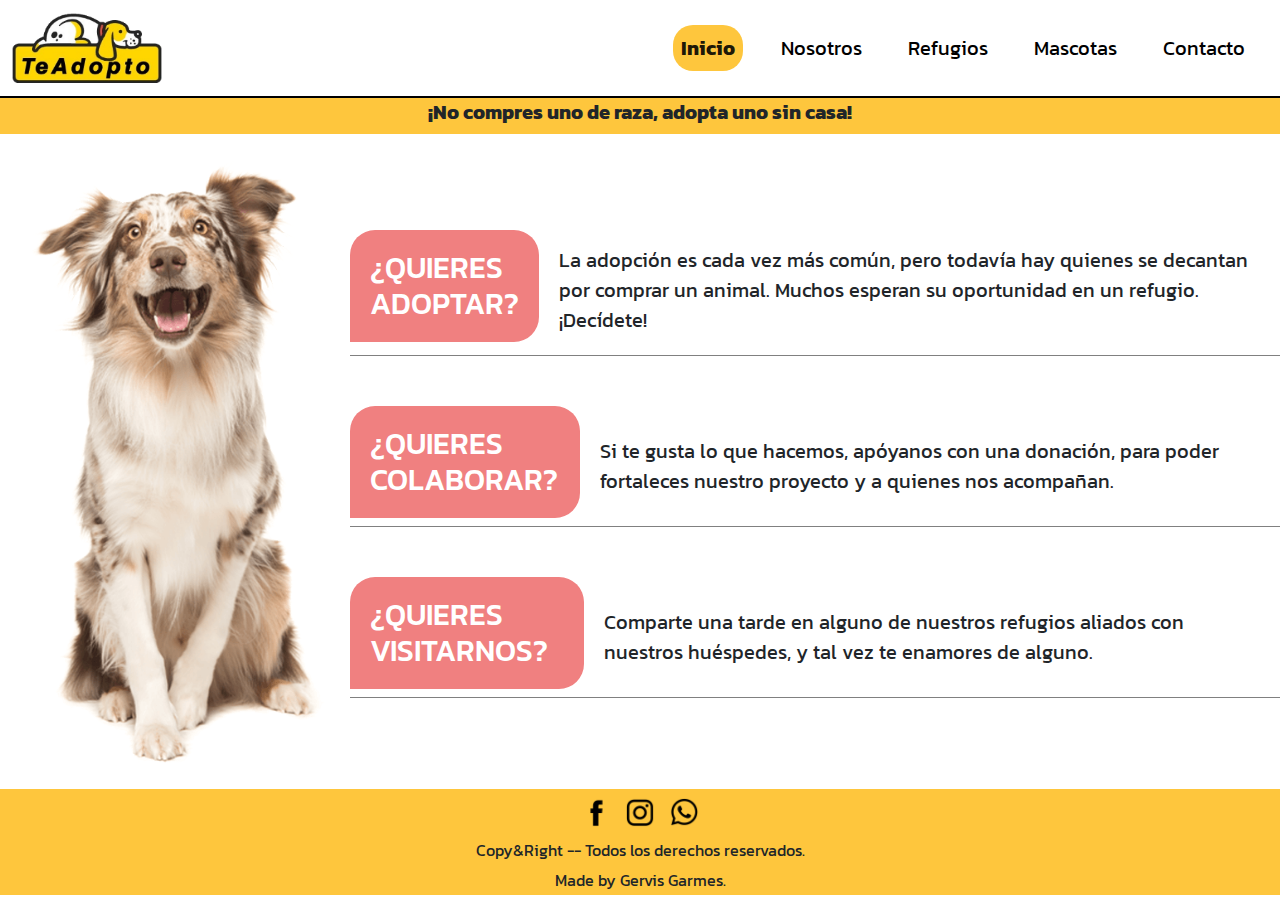
==== index.html @ a83c02a3 "Pasando ccs a scss" ====
<html lang="en">
    <head>
        <meta charset="UTF-8">
        <meta http-equiv="X-UA-Compatible" content="IE=edge">
        <meta name="viewport" content="width=device-width, initial-scale=1.0">
        <!-- Fuente Kanit -->
        <link rel="preconnect" href="https://fonts.googleapis.com">
        <link rel="preconnect" href="https://fonts.gstatic.com" crossorigin>
        <link href="https://fonts.googleapis.com/css2?family=Kanit:ital,wght@0,100;0,300;0,400;1,300;1,700&display=swap" rel="stylesheet">
        <link rel="shortcut icon" href="./images/favicon.ico" type="image/x-icon">
        <!-- Hoja de estilos Bootstrap -->
        <link rel="stylesheet" href="./css/bootstrap.min.css">
        <!-- Hoja de estilos propia -->
        <link rel="stylesheet" href="./css/app.css">
        <title>Te Adopto | Inicio</title>
    </head>
    <body>
        
        <!-- Header donde esta el logo del sitio y el menu de navegación-->
        <header>
            <nav class="navbar navbar-expand-lg">
                <div class="container-fluid">
                    <a class="navbar-brand" href="./index.html"><img src="./images/logo.png" alt="Logo Te Adopto" class="header__logo"></a>
                    <button class="navbar-toggler" type="button" data-bs-toggle="collapse" data-bs-target="#navbarNav" aria-controls="navbarNav" aria-expanded="false" aria-label="Toggle navigation">
                        <span class="navbar-toggler-icon"></span>
                    </button>
                    <div class="collapse navbar-collapse" id="navbarNav">
                        <ul class="navbar-nav">
                            <li class="nav-item">
                                <a class="nav-link active" aria-current="page" href="./index.html">Inicio</a>
                            </li>
                            <li class="nav-item">
                                <a class="nav-link" href="./pages/nosotros.html">Nosotros</a>
                            </li>
                            <li class="nav-item">
                                <a class="nav-link" href="./pages/refugios.html">Refugios</a>
                            </li>
                            <li class="nav-item">
                                <a class="nav-link" href="./pages/mascotas.html">Mascotas</a>
                            </li>
                            <li class="nav-item">
                                <a class="nav-link" href="./pages/contacto.html">Contacto</a>
                            </li>
                        </ul>
                    </div>
                </div>
            </nav>
        </header>

        <!-- El banner con la frase -->
        <nav id="banner__nav">
            <h1>¡No compres uno de raza, adopta uno sin casa!</h1>
        </nav>

        <!-- El contenido del main -->
        <main>
            <img src="./images/perro-home.png" alt="" id="imgPerroIndex">
            <section id="indexSection">
                <div class="cuadroHome">
                    <h2>¿QUIERES ADOPTAR?</h2>
                    <p class="textoIndex">La adopción es cada vez más común, pero todavía hay quienes se decantan por comprar un animal. Muchos esperan su oportunidad en un refugio. ¡Decídete!</p>
                </div>
                <div class="cuadroHome">
                    <h2>¿QUIERES COLABORAR?</h2>
                    <p class="textoIndex">Si te gusta lo que hacemos, apóyanos con una donación, para poder fortaleces nuestro proyecto y a quienes nos acompañan.</p>
                </div>
                <div class="cuadroHome">
                    <h2>¿QUIERES VISITARNOS?</h2>
                    <p class="textoIndex">Comparte una tarde en alguno de nuestros refugios aliados con nuestros huéspedes, y tal vez te enamores de alguno.</p>
                </div>
            </section>
        </main>

        <!-- Información del sitio, redes cociales, copyright-->
        <footer id="footer_rrss">
            <div>
                <a href="https://www.facebook.com/ggarmes" target="_blank"><img src="./images/facebook-icon.png" alt="Facebook Page""></a>
                <a href="https://www.instagram.com/ggarmes/" target="_blank"><img src="./images/instagram-icon.png" alt="Instagram Page"></a>
                <a href="https://api.whatsapp.com/send/?phone=5491124069740" target="_blank"><img src="./images/whatsapp-icon.png" alt="Whatsapp Page"></a>
            </div>
            <p>Copy&Right -- Todos los derechos reservados.</p>
            <p>Made by Gervis Garmes.</p>
        </footer>
       
        <script src="./js/bootstrap.min.js"></script>
    </body>
</html>
---- css/app.css ----
@charset "UTF-8";
@import url("https://fonts.googleapis.com/css2?family=Kanit:wght@400;500;700&family=Poppins:wght@400;500;700&display=swap");
* {
  font-family: "Kanit";
}

header {
  border-bottom: solid black 2px;
  position: sticky;
  top: 0;
  left: 0;
  z-index: 3000;
}
header .navbar {
  background-color: white !important;
}
header .header__logo {
  width: 150px;
}
header .nav-link {
  font-size: 20px;
}
header .navbar-nav {
  align-items: end;
}
header #navbarNav {
  justify-content: end;
}
header .nav-item {
  padding: 0 15px;
}
header .nav-link {
  color: black;
}
header .nav-item:hover {
  background-color: #fec63d;
  border-radius: 20px;
}
header .active {
  background-color: #fec63d;
  border-radius: 20px;
  font-weight: bold;
}

/* Estilo para el banner de la frase */
#banner__nav {
  background-color: #fec63d;
  font-size: 10px;
  padding: 2px 0;
}
#banner__nav h1 {
  text-align: center;
  font-weight: bold;
  font-size: 20px;
}

@media (min-width: 576px) and (max-width: 992px) {
  /* Estilo para el header */
  header .header__logo {
    width: 100px;
  }
  header .nav-link {
    font-size: 15px;
    padding: 2px;
  }
  header .nav-item {
    padding: 0 10px;
  }
  header .active {
    background-color: #fec63d;
    border-radius: 10px;
    font-weight: bold;
  }
  #banner__nav h1 {
    font-size: 15px;
  }
}
@media (max-width: 575px) {
  header .header__logo {
    width: 80px;
  }
  header .nav-link {
    font-size: 15px;
    padding: 2px;
  }
  header .nav-item {
    padding: 0 10px;
  }
  header .active {
    background-color: #fec63d;
    border-radius: 10px;
    font-weight: bold;
  }
  #banner__nav h1 {
    font-size: 15px;
  }
}
* {
  margin: 0;
  padding: 0;
}

*, ::after, ::before {
  box-sizing: unset;
}

main {
  display: flex;
  flex-direction: row;
  align-items: center;
  justify-content: center;
  align-content: flex-start;
}
main #imgPerroIndex {
  margin: 25px;
  width: 300px;
}
main #indexSection .cuadroHome {
  margin-top: 50px;
  margin-bottom: 50px;
  display: flex;
  flex-direction: row;
  align-items: center;
  border-bottom: solid gray 1px;
}
main #indexSection .cuadroHome h2 {
  padding: 20px;
  font-family: "Kanit";
  font-size: 30px;
  color: white;
  background-color: lightcoral;
  border-top-left-radius: 25px;
  border-top-right-radius: 25px;
  border-bottom-right-radius: 25px;
}
main #indexSection .cuadroHome .textoIndex {
  font-size: 20px;
  margin: 20px;
}

@media (min-width: 576px) and (max-width: 992px) {
  main #indexSection .cuadroHome {
    flex-direction: column;
    align-items: center;
    border-bottom: solid gray 1px;
  }
}
@media (max-width: 575px) {
  main #imgPerroIndex {
    display: none;
  }
  main #indexSection h2 {
    padding: 10px;
    font-size: 18px;
    text-align: center;
  }
  main #indexSection .cuadroHome {
    margin-left: 20px;
    margin-right: 20px;
    display: flex;
    flex-direction: column;
  }
  main #indexSection .cuadroHome .textoIndex {
    font-size: 14px;
    margin: 10px;
  }
}
#footer_rrss {
  background-color: #fec63d;
  display: flex;
  flex-direction: column;
  justify-content: center;
  align-items: center;
}
#footer_rrss img {
  margin: 5px;
  padding: 3px 0;
  width: 30px;
  height: 30px;
  align-content: center;
}
#footer_rrss p {
  padding: 3px 0;
  margin: 0;
}

@media (max-width: 575px) {
  #footer_rrss img {
    margin: 3px;
    width: 25px;
    height: 25px;
  }
  #footer_rrss p {
    padding: 1px 0;
  }
}
#nosotrosSection {
  height: 100%;
  width: 100%;
  display: flex;
  flex-direction: column;
}
#nosotrosSection div {
  margin: 15px;
  text-align: -webkit-center;
}
#nosotrosSection #quienesSomos {
  display: flex;
  flex-direction: row;
  align-items: center;
  justify-content: center;
}
#nosotrosSection #quienesSomos img {
  width: 400px;
}
#nosotrosSection #quienesSomos #quienesSomosTexto {
  padding: 20px;
}
#nosotrosSection #quienesSomos #quienesSomosTexto h2 {
  font-size: 30px;
  text-align: center;
  margin-bottom: 20px;
  color: gray;
}
#nosotrosSection #quienesSomos #quienesSomosTexto p {
  text-align: justify;
  font-size: 18px;
  margin-top: 20px;
}
#nosotrosSection #misionVisionValor {
  display: flex;
  flex-direction: row;
}
#nosotrosSection #misionVisionValor h2 {
  font-size: 30px;
  text-align: center;
  background-color: black;
  border-radius: 15px;
  color: #fec63d;
  width: 100px;
  font-weight: bold;
}
#nosotrosSection #misionVisionValor p {
  text-align: center;
  font-size: 18px;
}

@media (min-width: 576px) and (max-width: 992px) {
  #nosotrosSection #quienesSomos {
    display: flex;
    flex-direction: column;
  }
  #nosotrosSection #quienesSomos img {
    width: 250px;
  }
  #nosotrosSection #quienesSomos #quienesSomosTexto p {
    text-align: justify;
  }
  #nosotrosSection div {
    margin: 10px;
    width: auto;
  }
}
@media (max-width: 575px) {
  #nosotrosSection div {
    width: auto;
    margin: 10px;
  }
  #nosotrosSection #quienesSomos {
    display: flex;
    flex-direction: column;
    border-bottom: 1px solid black;
  }
  #nosotrosSection #quienesSomos img {
    width: 150px;
  }
  #nosotrosSection #quienesSomos #quienesSomosTexto p {
    font-size: 14px;
  }
  #nosotrosSection #misionVisionValor {
    flex-direction: column;
  }
  #nosotrosSection #misionVisionValor h2 {
    font-size: 20px;
  }
  #nosotrosSection #misionVisionValor p {
    font-size: 14px;
  }
}
#listaRefugios {
  height: 100%;
  width: 100%;
  display: flex;
  flex-direction: column;
  align-items: center;
}
#listaRefugios h2 {
  padding: 15px;
  font-size: 40px;
  text-transform: uppercase;
  font-weight: bold;
}
#listaRefugios .contenedor-refugios {
  display: flex;
  flex-flow: row wrap;
  justify-content: center;
}
#listaRefugios .contenedor-refugios .refugios {
  width: 200px;
  /* height: 150px; */
  margin: 10px;
  padding: 5px;
  background-color: #fec63d;
  border: 1px solid black;
  border-radius: 10px;
}
#listaRefugios .contenedor-refugios .refugios img {
  width: 20px;
}
#listaRefugios .contenedor-refugios .refugios h3 {
  font-size: 20px;
  text-transform: uppercase;
  font-weight: bold;
}
#listaRefugios .contenedor-refugios .refugios a {
  text-decoration: none;
  color: black;
}

@media (min-width: 576px) and (max-width: 992px) {
  #mascotaRefugios {
    display: none;
  }
}
@media (max-width: 575px) {
  /* Estilos para la página de refugios */
  #mascotaRefugios {
    display: none;
  }
  #listaRefugios h2 {
    text-align: center;
    font-size: 25px;
  }
  #listaRefugios .contenedor-refugios .refugios {
    width: 150px;
  }
}
#mascotasSection {
  display: flex;
  flex-direction: column;
}
#mascotasSection img {
  width: 100%;
}
#mascotasSection .contenedor-cajas {
  display: flex;
  flex-direction: row;
  justify-content: center;
}
#mascotasSection .contenedor-cajas .mascotas-caja {
  border-radius: 15px;
  background-color: #fec63d;
  margin: 30px;
  padding: 15px;
}
#mascotasSection .contenedor-cajas .mascotas-caja p {
  font-size: 30px;
  text-align: center;
  font-weight: bold;
}

@media (min-width: 576px) and (max-width: 992px) {
  #mascotasSection .contenedor-cajas .mascotas-caja {
    padding: 0px;
    margin: 15px;
  }
}
@media (max-width: 575px) {
  #mascotasSection .contenedor-cajas {
    flex-direction: column;
  }
  #mascotasSection .contenedor-cajas .mascotas-caja {
    margin: 15px;
    padding: 10px;
  }
  #mascotasSection .contenedor-cajas .mascotas-caja p {
    font-size: 20px;
  }
}
#contactoSection {
  display: flex;
  flex-direction: row;
  align-items: center;
  text-align-last: right;
}
#contactoSection iframe {
  width: 400px;
  height: 400px;
  padding: 10px;
}
#contactoSection .formulario-contacto {
  display: flex;
  flex-direction: column;
  margin: 30px;
}
#contactoSection .formulario-contacto h2 {
  font-size: 35px;
  text-transform: uppercase;
  font-weight: bold;
}
#contactoSection .formulario-contacto p {
  font-size: 20px;
  padding: 15px;
  margin: 0;
}

@media (min-width: 576px) and (max-width: 992px) {
  #contactoSection {
    text-align-last: unset;
  }
  #contactoSection iframe {
    width: 300px;
    height: 300px;
  }
  #contactoSection .formulario-contacto {
    margin: 20px;
  }
  #contactoSection .formulario-contacto h2 {
    font-size: 25px;
  }
  #contactoSection .formulario-contacto p {
    font-size: 18px;
    padding: 10px;
  }
}
@media (max-width: 575px) {
  #contactoSection {
    flex-direction: column;
    align-items: center;
  }
  #contactoSection iframe {
    width: 250px;
    height: 250px;
  }
  #contactoSection .formulario-contacto {
    margin: 10px;
  }
  #contactoSection .formulario-contacto h2 {
    font-size: 18px;
  }
  #contactoSection .formulario-contacto p {
    font-size: 13px;
    padding: 5px;
  }
}

/*# sourceMappingURL=app.css.map */
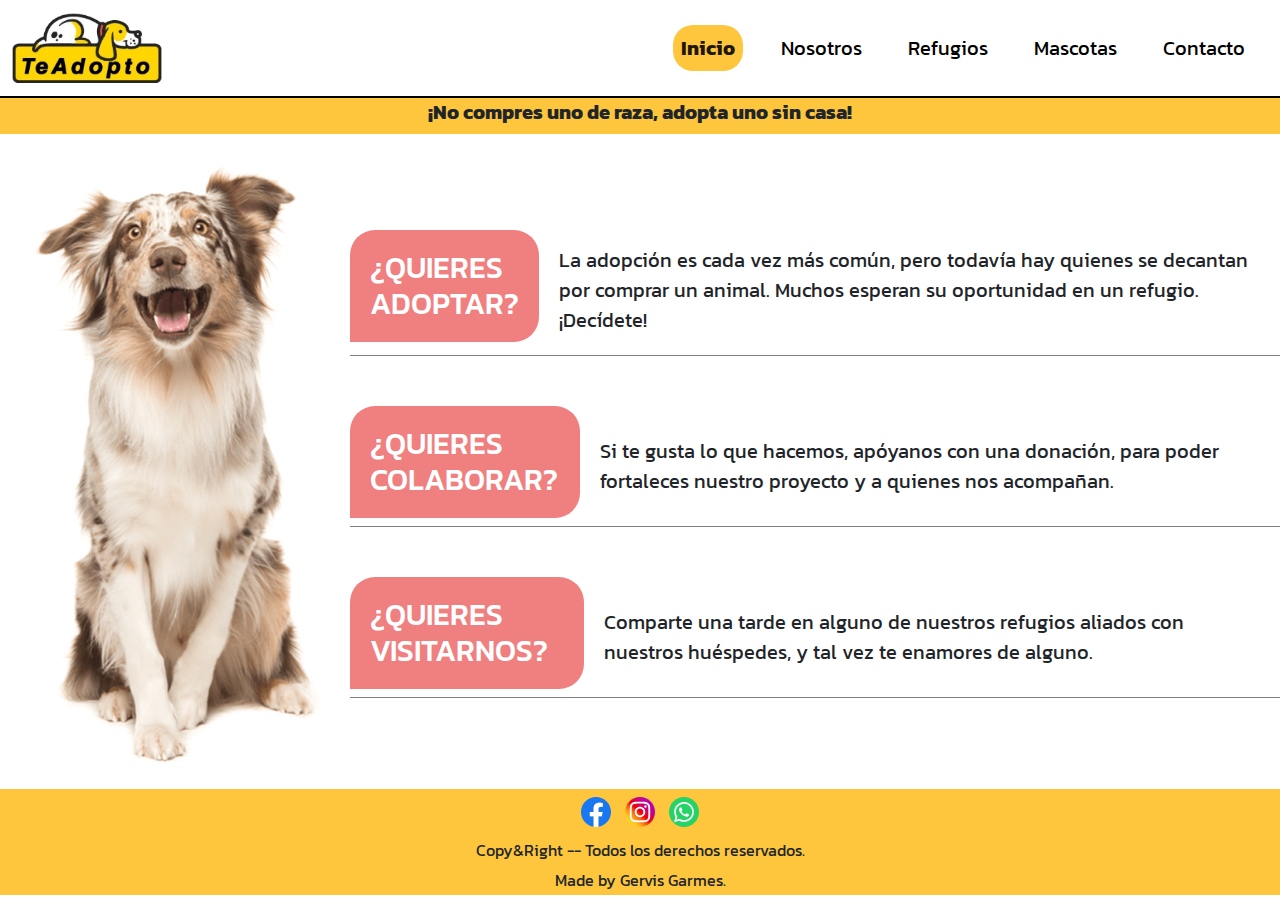
==== commit a7df16b1: "Aplicando SASSII" ====
--- a/index.html
+++ b/index.html
@@ -3,6 +3,8 @@
         <meta charset="UTF-8">
         <meta http-equiv="X-UA-Compatible" content="IE=edge">
         <meta name="viewport" content="width=device-width, initial-scale=1.0">
+        <meta name="description" content="Te conectamos con diferentes refugios para que adoptes a tu próxima mascota.">
+        <meta name="keywords" content="Moscota, adopción, adopta, perdida, refugios, perro, gato, cachorro, cachorra">
         <!-- Fuente Kanit -->
         <link rel="preconnect" href="https://fonts.googleapis.com">
         <link rel="preconnect" href="https://fonts.gstatic.com" crossorigin>
@@ -74,9 +76,9 @@
         <!-- Información del sitio, redes cociales, copyright-->
         <footer id="footer_rrss">
             <div>
-                <a href="https://www.facebook.com/ggarmes" target="_blank"><img src="./images/facebook-icon.png" alt="Facebook Page""></a>
-                <a href="https://www.instagram.com/ggarmes/" target="_blank"><img src="./images/instagram-icon.png" alt="Instagram Page"></a>
-                <a href="https://api.whatsapp.com/send/?phone=5491124069740" target="_blank"><img src="./images/whatsapp-icon.png" alt="Whatsapp Page"></a>
+                <a href="https://www.facebook.com/ggarmes" target="_blank"><img src="./images/facebook_icon.svg" alt="Facebook Page""></a>
+                <a href="https://www.instagram.com/ggarmes/" target="_blank"><img src="./images/instagram_icon.svg" alt="Instagram Page"></a>
+                <a href="https://api.whatsapp.com/send/?phone=5491124069740" target="_blank"><img src="./images/WhatsApp.svg" alt="Whatsapp Page"></a>
             </div>
             <p>Copy&Right -- Todos los derechos reservados.</p>
             <p>Made by Gervis Garmes.</p>
--- a/css/app.css
+++ b/css/app.css
@@ -1,7 +1,30 @@
-@charset "UTF-8";
 @import url("https://fonts.googleapis.com/css2?family=Kanit:wght@400;500;700&family=Poppins:wght@400;500;700&display=swap");
+.color-primario {
+  color: #fec63d;
+}
+
+.color-secundario {
+  color: black;
+}
+
+.color-terciario {
+  color: gray;
+}
+
 * {
   font-family: "Kanit";
+}
+
+.color-primario {
+  color: #fec63d;
+}
+
+.color-secundario {
+  color: black;
+}
+
+.color-terciario {
+  color: gray;
 }
 
 header {
@@ -17,8 +40,31 @@
 header .header__logo {
   width: 150px;
 }
+@media (min-width: 576px) and (max-width: 1024px) {
+  header .header__logo {
+    width: 100px;
+  }
+}
+@media (max-width: 575px) {
+  header .header__logo {
+    width: 80px;
+  }
+}
 header .nav-link {
   font-size: 20px;
+  color: black;
+}
+@media (min-width: 576px) and (max-width: 1024px) {
+  header .nav-link {
+    font-size: 15px;
+    padding: 2px;
+  }
+}
+@media (max-width: 575px) {
+  header .nav-link {
+    font-size: 15px;
+    padding: 2px;
+  }
 }
 header .navbar-nav {
   align-items: end;
@@ -29,8 +75,15 @@
 header .nav-item {
   padding: 0 15px;
 }
-header .nav-link {
-  color: black;
+@media (min-width: 576px) and (max-width: 1024px) {
+  header .nav-item {
+    padding: 0 10px;
+  }
+}
+@media (max-width: 575px) {
+  header .nav-item {
+    padding: 0 10px;
+  }
 }
 header .nav-item:hover {
   background-color: #fec63d;
@@ -40,6 +93,16 @@
   background-color: #fec63d;
   border-radius: 20px;
   font-weight: bold;
+}
+@media (min-width: 576px) and (max-width: 1024px) {
+  header .active {
+    border-radius: 10px;
+  }
+}
+@media (max-width: 575px) {
+  header .active {
+    border-radius: 10px;
+  }
 }
 
 /* Estilo para el banner de la frase */
@@ -53,48 +116,29 @@
   font-weight: bold;
   font-size: 20px;
 }
-
-@media (min-width: 576px) and (max-width: 992px) {
-  /* Estilo para el header */
-  header .header__logo {
-    width: 100px;
-  }
-  header .nav-link {
-    font-size: 15px;
-    padding: 2px;
-  }
-  header .nav-item {
-    padding: 0 10px;
-  }
-  header .active {
-    background-color: #fec63d;
-    border-radius: 10px;
-    font-weight: bold;
-  }
+@media (min-width: 576px) and (max-width: 1024px) {
   #banner__nav h1 {
     font-size: 15px;
   }
 }
 @media (max-width: 575px) {
-  header .header__logo {
-    width: 80px;
-  }
-  header .nav-link {
-    font-size: 15px;
-    padding: 2px;
-  }
-  header .nav-item {
-    padding: 0 10px;
-  }
-  header .active {
-    background-color: #fec63d;
-    border-radius: 10px;
-    font-weight: bold;
-  }
   #banner__nav h1 {
     font-size: 15px;
   }
 }
+
+.color-primario {
+  color: #fec63d;
+}
+
+.color-secundario {
+  color: black;
+}
+
+.color-terciario {
+  color: gray;
+}
+
 * {
   margin: 0;
   padding: 0;
@@ -107,38 +151,54 @@
 main {
   display: flex;
   flex-direction: row;
-  align-items: center;
-  justify-content: center;
-  align-content: flex-start;
+  flex-wrap: nowrap;
+  justify-content: center;
+  align-items: center;
 }
 main #imgPerroIndex {
   margin: 25px;
   width: 300px;
 }
+@media (max-width: 575px) {
+  main #imgPerroIndex {
+    display: none;
+  }
+}
 main #indexSection .cuadroHome {
   margin-top: 50px;
   margin-bottom: 50px;
   display: flex;
   flex-direction: row;
+  flex-wrap: nowrap;
+  justify-content: center;
   align-items: center;
   border-bottom: solid gray 1px;
 }
 main #indexSection .cuadroHome h2 {
   padding: 20px;
-  font-family: "Kanit";
   font-size: 30px;
   color: white;
   background-color: lightcoral;
-  border-top-left-radius: 25px;
-  border-top-right-radius: 25px;
-  border-bottom-right-radius: 25px;
+  border-radius: 25px 25px 25px 0px;
+}
+@media (max-width: 575px) {
+  main #indexSection .cuadroHome h2 {
+    padding: 10px;
+    font-size: 18px;
+    text-align: center;
+  }
 }
 main #indexSection .cuadroHome .textoIndex {
   font-size: 20px;
   margin: 20px;
 }
-
-@media (min-width: 576px) and (max-width: 992px) {
+@media (max-width: 575px) {
+  main #indexSection .cuadroHome .textoIndex {
+    font-size: 14px;
+    margin: 10px;
+  }
+}
+@media (min-width: 576px) and (max-width: 1024px) {
   main #indexSection .cuadroHome {
     flex-direction: column;
     align-items: center;
@@ -146,25 +206,12 @@
   }
 }
 @media (max-width: 575px) {
-  main #imgPerroIndex {
-    display: none;
-  }
-  main #indexSection h2 {
-    padding: 10px;
-    font-size: 18px;
-    text-align: center;
-  }
   main #indexSection .cuadroHome {
-    margin-left: 20px;
-    margin-right: 20px;
-    display: flex;
+    margin: 20px 0px;
     flex-direction: column;
   }
-  main #indexSection .cuadroHome .textoIndex {
-    font-size: 14px;
-    margin: 10px;
-  }
-}
+}
+
 #footer_rrss {
   background-color: #fec63d;
   display: flex;
@@ -179,119 +226,175 @@
   height: 30px;
   align-content: center;
 }
-#footer_rrss p {
-  padding: 3px 0;
-  margin: 0;
-}
-
 @media (max-width: 575px) {
   #footer_rrss img {
     margin: 3px;
     width: 25px;
     height: 25px;
   }
+}
+#footer_rrss p {
+  padding: 3px 0;
+  margin: 0;
+}
+@media (max-width: 575px) {
   #footer_rrss p {
     padding: 1px 0;
-  }
-}
+    font-size: 12px;
+  }
+}
+
+.color-primario {
+  color: #fec63d;
+}
+
+.color-secundario {
+  color: black;
+}
+
+.color-terciario {
+  color: gray;
+}
+
 #nosotrosSection {
   height: 100%;
   width: 100%;
   display: flex;
   flex-direction: column;
+  flex-wrap: nowrap;
+  justify-content: center;
+  align-items: center;
 }
 #nosotrosSection div {
   margin: 15px;
   text-align: -webkit-center;
 }
+@media (min-width: 576px) and (max-width: 1024px) {
+  #nosotrosSection div {
+    margin: 10px;
+  }
+}
+@media (max-width: 575px) {
+  #nosotrosSection div {
+    margin: 5px;
+  }
+}
 #nosotrosSection #quienesSomos {
   display: flex;
   flex-direction: row;
-  align-items: center;
-  justify-content: center;
+  flex-wrap: nowrap;
+  justify-content: center;
+  align-items: center;
 }
 #nosotrosSection #quienesSomos img {
   width: 400px;
 }
+@media (min-width: 576px) and (max-width: 1024px) {
+  #nosotrosSection #quienesSomos img {
+    width: 250px;
+  }
+}
+@media (max-width: 575px) {
+  #nosotrosSection #quienesSomos img {
+    width: 150px;
+  }
+}
 #nosotrosSection #quienesSomos #quienesSomosTexto {
   padding: 20px;
+}
+@media (max-width: 575px) {
+  #nosotrosSection #quienesSomos #quienesSomosTexto {
+    padding: 5px;
+  }
 }
 #nosotrosSection #quienesSomos #quienesSomosTexto h2 {
   font-size: 30px;
   text-align: center;
   margin-bottom: 20px;
-  color: gray;
 }
 #nosotrosSection #quienesSomos #quienesSomosTexto p {
   text-align: justify;
   font-size: 18px;
   margin-top: 20px;
 }
+@media (min-width: 576px) and (max-width: 1024px) {
+  #nosotrosSection #quienesSomos #quienesSomosTexto p {
+    text-align: justify;
+  }
+}
+@media (max-width: 575px) {
+  #nosotrosSection #quienesSomos #quienesSomosTexto p {
+    font-size: 14px;
+    margin-top: 5px;
+  }
+}
+@media (min-width: 576px) and (max-width: 1024px) {
+  #nosotrosSection #quienesSomos {
+    display: flex;
+    flex-direction: column;
+  }
+}
+@media (max-width: 575px) {
+  #nosotrosSection #quienesSomos {
+    display: flex;
+    flex-direction: column;
+    border-bottom: 1px solid black;
+  }
+}
 #nosotrosSection #misionVisionValor {
   display: flex;
   flex-direction: row;
+  flex-wrap: nowrap;
+  justify-content: center;
+  align-items: center;
 }
 #nosotrosSection #misionVisionValor h2 {
   font-size: 30px;
   text-align: center;
   background-color: black;
   border-radius: 15px;
-  color: #fec63d;
-  width: 100px;
+  width: 120px;
   font-weight: bold;
+}
+@media (max-width: 575px) {
+  #nosotrosSection #misionVisionValor h2 {
+    font-size: 20px;
+  }
 }
 #nosotrosSection #misionVisionValor p {
   text-align: center;
   font-size: 18px;
 }
-
-@media (min-width: 576px) and (max-width: 992px) {
-  #nosotrosSection #quienesSomos {
-    display: flex;
-    flex-direction: column;
-  }
-  #nosotrosSection #quienesSomos img {
-    width: 250px;
-  }
-  #nosotrosSection #quienesSomos #quienesSomosTexto p {
-    text-align: justify;
-  }
-  #nosotrosSection div {
-    margin: 10px;
-    width: auto;
-  }
-}
-@media (max-width: 575px) {
-  #nosotrosSection div {
-    width: auto;
-    margin: 10px;
-  }
-  #nosotrosSection #quienesSomos {
-    display: flex;
-    flex-direction: column;
-    border-bottom: 1px solid black;
-  }
-  #nosotrosSection #quienesSomos img {
-    width: 150px;
-  }
-  #nosotrosSection #quienesSomos #quienesSomosTexto p {
+@media (max-width: 575px) {
+  #nosotrosSection #misionVisionValor p {
     font-size: 14px;
   }
+}
+@media (max-width: 575px) {
   #nosotrosSection #misionVisionValor {
     flex-direction: column;
   }
-  #nosotrosSection #misionVisionValor h2 {
-    font-size: 20px;
-  }
-  #nosotrosSection #misionVisionValor p {
-    font-size: 14px;
-  }
-}
+}
+
+.color-primario {
+  color: #fec63d;
+}
+
+.color-secundario {
+  color: black;
+}
+
+.color-terciario {
+  color: gray;
+}
+
 #listaRefugios {
   height: 100%;
   width: 100%;
   display: flex;
   flex-direction: column;
+  flex-wrap: nowrap;
+  justify-content: center;
   align-items: center;
 }
 #listaRefugios h2 {
@@ -300,14 +403,21 @@
   text-transform: uppercase;
   font-weight: bold;
 }
+@media (max-width: 575px) {
+  #listaRefugios h2 {
+    text-align: center;
+    font-size: 25px;
+  }
+}
 #listaRefugios .contenedor-refugios {
   display: flex;
-  flex-flow: row wrap;
-  justify-content: center;
+  flex-direction: row;
+  flex-wrap: wrap;
+  justify-content: center;
+  align-items: normal;
 }
 #listaRefugios .contenedor-refugios .refugios {
   width: 200px;
-  /* height: 150px; */
   margin: 10px;
   padding: 5px;
   background-color: #fec63d;
@@ -326,28 +436,40 @@
   text-decoration: none;
   color: black;
 }
-
-@media (min-width: 576px) and (max-width: 992px) {
+@media (max-width: 575px) {
+  #listaRefugios .contenedor-refugios .refugios {
+    width: 150px;
+  }
+}
+
+@media (min-width: 576px) and (max-width: 1024px) {
   #mascotaRefugios {
     display: none;
   }
 }
 @media (max-width: 575px) {
-  /* Estilos para la página de refugios */
   #mascotaRefugios {
     display: none;
   }
-  #listaRefugios h2 {
-    text-align: center;
-    font-size: 25px;
-  }
-  #listaRefugios .contenedor-refugios .refugios {
-    width: 150px;
-  }
-}
+}
+.color-primario {
+  color: #fec63d;
+}
+
+.color-secundario {
+  color: black;
+}
+
+.color-terciario {
+  color: gray;
+}
+
 #mascotasSection {
   display: flex;
   flex-direction: column;
+  flex-wrap: nowrap;
+  justify-content: center;
+  align-items: center;
 }
 #mascotasSection img {
   width: 100%;
@@ -355,7 +477,9 @@
 #mascotasSection .contenedor-cajas {
   display: flex;
   flex-direction: row;
-  justify-content: center;
+  flex-wrap: nowrap;
+  justify-content: center;
+  align-items: center;
 }
 #mascotasSection .contenedor-cajas .mascotas-caja {
   border-radius: 15px;
@@ -368,28 +492,46 @@
   text-align: center;
   font-weight: bold;
 }
-
-@media (min-width: 576px) and (max-width: 992px) {
+@media (max-width: 575px) {
+  #mascotasSection .contenedor-cajas .mascotas-caja p {
+    font-size: 20px;
+  }
+}
+@media (min-width: 576px) and (max-width: 1024px) {
   #mascotasSection .contenedor-cajas .mascotas-caja {
     padding: 0px;
     margin: 15px;
   }
 }
 @media (max-width: 575px) {
-  #mascotasSection .contenedor-cajas {
-    flex-direction: column;
-  }
   #mascotasSection .contenedor-cajas .mascotas-caja {
     margin: 15px;
     padding: 10px;
   }
-  #mascotasSection .contenedor-cajas .mascotas-caja p {
-    font-size: 20px;
-  }
-}
+}
+@media (max-width: 575px) {
+  #mascotasSection .contenedor-cajas {
+    flex-direction: column;
+  }
+}
+
+.color-primario {
+  color: #fec63d;
+}
+
+.color-secundario {
+  color: black;
+}
+
+.color-terciario {
+  color: gray;
+}
+
 #contactoSection {
   display: flex;
   flex-direction: row;
+  flex-wrap: nowrap;
+  justify-content: center;
   align-items: center;
   text-align-last: right;
 }
@@ -398,60 +540,78 @@
   height: 400px;
   padding: 10px;
 }
+@media (min-width: 576px) and (max-width: 1024px) {
+  #contactoSection iframe {
+    width: 300px;
+    height: 300px;
+  }
+}
+@media (max-width: 575px) {
+  #contactoSection iframe {
+    width: 250px;
+    height: 250px;
+  }
+}
 #contactoSection .formulario-contacto {
   display: flex;
   flex-direction: column;
+  flex-wrap: nowrap;
+  justify-content: center;
+  align-items: center;
   margin: 30px;
+}
+@media (min-width: 576px) and (max-width: 1024px) {
+  #contactoSection .formulario-contacto {
+    margin: 20px;
+  }
+}
+@media (max-width: 575px) {
+  #contactoSection .formulario-contacto {
+    margin: 10px;
+  }
 }
 #contactoSection .formulario-contacto h2 {
   font-size: 35px;
   text-transform: uppercase;
   font-weight: bold;
 }
+@media (min-width: 576px) and (max-width: 1024px) {
+  #contactoSection .formulario-contacto h2 {
+    font-size: 25px;
+  }
+}
+@media (max-width: 575px) {
+  #contactoSection .formulario-contacto h2 {
+    font-size: 18px;
+  }
+}
 #contactoSection .formulario-contacto p {
   font-size: 20px;
   padding: 15px;
   margin: 0;
 }
-
-@media (min-width: 576px) and (max-width: 992px) {
-  #contactoSection {
-    text-align-last: unset;
-  }
-  #contactoSection iframe {
-    width: 300px;
-    height: 300px;
-  }
-  #contactoSection .formulario-contacto {
-    margin: 20px;
-  }
-  #contactoSection .formulario-contacto h2 {
-    font-size: 25px;
-  }
+@media (min-width: 576px) and (max-width: 1024px) {
   #contactoSection .formulario-contacto p {
     font-size: 18px;
     padding: 10px;
   }
 }
 @media (max-width: 575px) {
+  #contactoSection .formulario-contacto p {
+    font-size: 13px;
+    padding: 5px;
+  }
+}
+@media (min-width: 576px) and (max-width: 1024px) {
+  #contactoSection {
+    text-align-last: unset;
+  }
+}
+@media (max-width: 575px) {
   #contactoSection {
     flex-direction: column;
     align-items: center;
   }
-  #contactoSection iframe {
-    width: 250px;
-    height: 250px;
-  }
-  #contactoSection .formulario-contacto {
-    margin: 10px;
-  }
-  #contactoSection .formulario-contacto h2 {
-    font-size: 18px;
-  }
-  #contactoSection .formulario-contacto p {
-    font-size: 13px;
-    padding: 5px;
-  }
 }
 
 /*# sourceMappingURL=app.css.map */
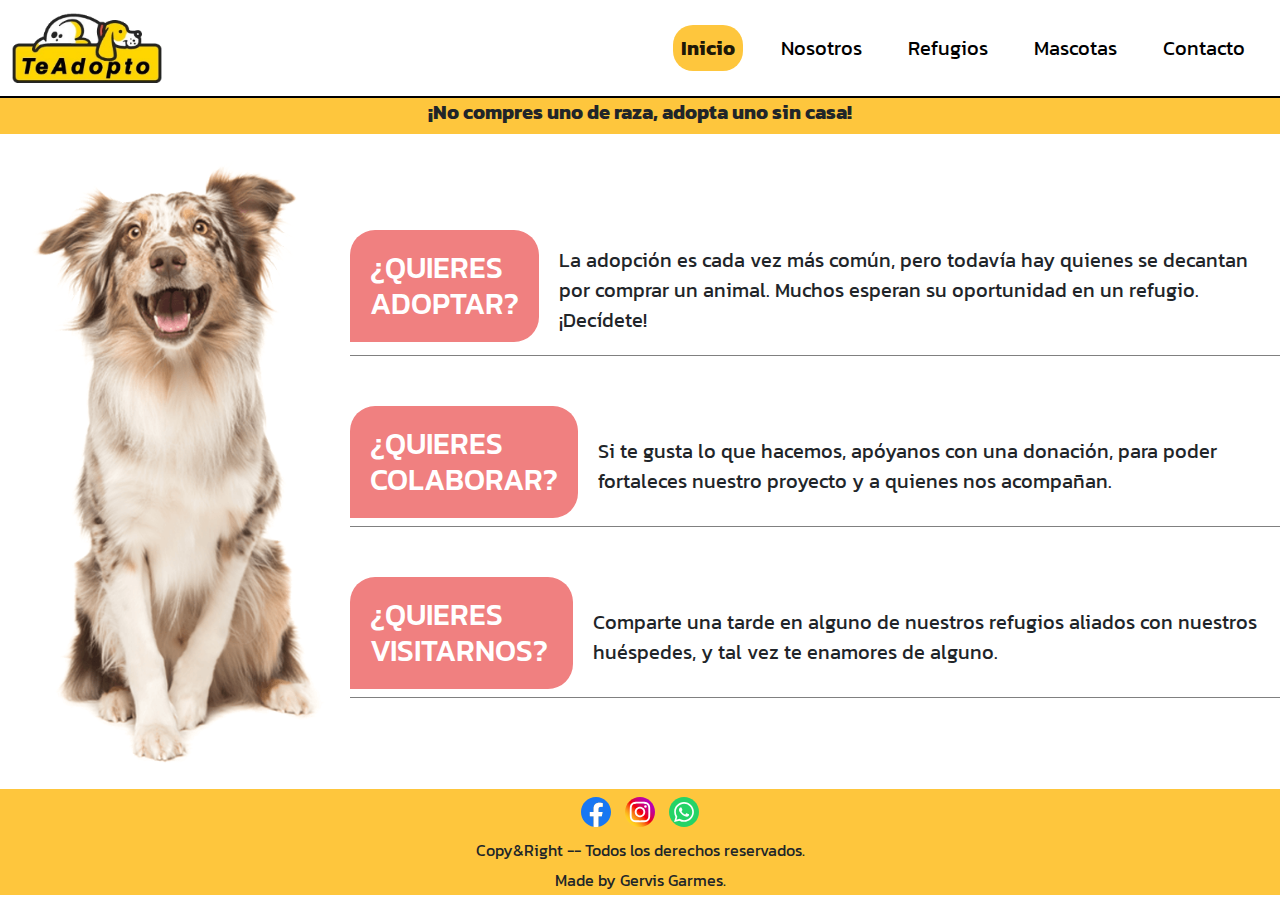
==== commit f4732fb2: "Ultimos detalles para la tercera entrega" ====
--- a/index.html
+++ b/index.html
@@ -50,7 +50,7 @@
         </header>
 
         <!-- El banner con la frase -->
-        <nav id="banner__nav">
+        <nav id="nav__slogan">
             <h1>¡No compres uno de raza, adopta uno sin casa!</h1>
         </nav>
 
@@ -58,16 +58,16 @@
         <main>
             <img src="./images/perro-home.png" alt="" id="imgPerroIndex">
             <section id="indexSection">
-                <div class="cuadroHome">
-                    <h2>¿QUIERES ADOPTAR?</h2>
+                <div class="cuadro__inicio">
+                    <a href="./pages/en-adopcion.html"><h2>¿QUIERES ADOPTAR?</h2></a>
                     <p class="textoIndex">La adopción es cada vez más común, pero todavía hay quienes se decantan por comprar un animal. Muchos esperan su oportunidad en un refugio. ¡Decídete!</p>
                 </div>
-                <div class="cuadroHome">
-                    <h2>¿QUIERES COLABORAR?</h2>
+                <div class="cuadro__inicio">
+                    <a href="./pages/donar.html"><h2>¿QUIERES COLABORAR?</h2></a>
                     <p class="textoIndex">Si te gusta lo que hacemos, apóyanos con una donación, para poder fortaleces nuestro proyecto y a quienes nos acompañan.</p>
                 </div>
-                <div class="cuadroHome">
-                    <h2>¿QUIERES VISITARNOS?</h2>
+                <div class="cuadro__inicio">
+                    <a href="#"><h2>¿QUIERES VISITARNOS?</h2></a>
                     <p class="textoIndex">Comparte una tarde en alguno de nuestros refugios aliados con nuestros huéspedes, y tal vez te enamores de alguno.</p>
                 </div>
             </section>
--- a/css/app.css
+++ b/css/app.css
@@ -27,6 +27,17 @@
   color: gray;
 }
 
+@keyframes desplazamiento {
+  0% {
+    transform: translateX(0px);
+  }
+  50% {
+    transform: translateX(60px);
+  }
+  100% {
+    transform: translateX(0px);
+  }
+}
 header {
   border-bottom: solid black 2px;
   position: sticky;
@@ -39,6 +50,11 @@
 }
 header .header__logo {
   width: 150px;
+  animation-name: desplazamiento;
+  animation-iteration-count: infinite;
+  animation-timing-function: ease-in;
+  animation-duration: 5s;
+  animation-delay: 3s;
 }
 @media (min-width: 576px) and (max-width: 1024px) {
   header .header__logo {
@@ -106,23 +122,23 @@
 }
 
 /* Estilo para el banner de la frase */
-#banner__nav {
+#nav__slogan {
   background-color: #fec63d;
   font-size: 10px;
   padding: 2px 0;
 }
-#banner__nav h1 {
+#nav__slogan h1 {
   text-align: center;
   font-weight: bold;
   font-size: 20px;
 }
 @media (min-width: 576px) and (max-width: 1024px) {
-  #banner__nav h1 {
+  #nav__slogan h1 {
     font-size: 15px;
   }
 }
 @media (max-width: 575px) {
-  #banner__nav h1 {
+  #nav__slogan h1 {
     font-size: 15px;
   }
 }
@@ -164,17 +180,20 @@
     display: none;
   }
 }
-main #indexSection .cuadroHome {
+main #indexSection .cuadro__inicio {
   margin-top: 50px;
   margin-bottom: 50px;
   display: flex;
   flex-direction: row;
   flex-wrap: nowrap;
-  justify-content: center;
+  justify-content: flex-start;
   align-items: center;
   border-bottom: solid gray 1px;
 }
-main #indexSection .cuadroHome h2 {
+main #indexSection .cuadro__inicio a {
+  text-decoration: none;
+}
+main #indexSection .cuadro__inicio h2 {
   padding: 20px;
   font-size: 30px;
   color: white;
@@ -182,31 +201,31 @@
   border-radius: 25px 25px 25px 0px;
 }
 @media (max-width: 575px) {
-  main #indexSection .cuadroHome h2 {
+  main #indexSection .cuadro__inicio h2 {
     padding: 10px;
     font-size: 18px;
     text-align: center;
   }
 }
-main #indexSection .cuadroHome .textoIndex {
+main #indexSection .cuadro__inicio .textoIndex {
   font-size: 20px;
   margin: 20px;
 }
 @media (max-width: 575px) {
-  main #indexSection .cuadroHome .textoIndex {
+  main #indexSection .cuadro__inicio .textoIndex {
     font-size: 14px;
     margin: 10px;
   }
 }
 @media (min-width: 576px) and (max-width: 1024px) {
-  main #indexSection .cuadroHome {
+  main #indexSection .cuadro__inicio {
     flex-direction: column;
     align-items: center;
     border-bottom: solid gray 1px;
   }
 }
 @media (max-width: 575px) {
-  main #indexSection .cuadroHome {
+  main #indexSection .cuadro__inicio {
     margin: 20px 0px;
     flex-direction: column;
   }
@@ -409,14 +428,14 @@
     font-size: 25px;
   }
 }
-#listaRefugios .contenedor-refugios {
+#listaRefugios .contenedor__refugios {
   display: flex;
   flex-direction: row;
   flex-wrap: wrap;
   justify-content: center;
   align-items: normal;
 }
-#listaRefugios .contenedor-refugios .refugios {
+#listaRefugios .contenedor__refugios .refugios {
   width: 200px;
   margin: 10px;
   padding: 5px;
@@ -424,20 +443,20 @@
   border: 1px solid black;
   border-radius: 10px;
 }
-#listaRefugios .contenedor-refugios .refugios img {
+#listaRefugios .contenedor__refugios .refugios img {
   width: 20px;
 }
-#listaRefugios .contenedor-refugios .refugios h3 {
+#listaRefugios .contenedor__refugios .refugios h3 {
   font-size: 20px;
   text-transform: uppercase;
   font-weight: bold;
 }
-#listaRefugios .contenedor-refugios .refugios a {
+#listaRefugios .contenedor__refugios .refugios a {
   text-decoration: none;
   color: black;
 }
 @media (max-width: 575px) {
-  #listaRefugios .contenedor-refugios .refugios {
+  #listaRefugios .contenedor__refugios .refugios {
     width: 150px;
   }
 }
@@ -474,43 +493,46 @@
 #mascotasSection img {
   width: 100%;
 }
-#mascotasSection .contenedor-cajas {
+#mascotasSection .contenedor__cajas {
   display: flex;
   flex-direction: row;
   flex-wrap: nowrap;
   justify-content: center;
   align-items: center;
 }
-#mascotasSection .contenedor-cajas .mascotas-caja {
+#mascotasSection .contenedor__cajas a {
+  text-decoration: none;
+}
+#mascotasSection .contenedor__cajas .mascotas__caja {
   border-radius: 15px;
   background-color: #fec63d;
   margin: 30px;
   padding: 15px;
 }
-#mascotasSection .contenedor-cajas .mascotas-caja p {
+#mascotasSection .contenedor__cajas .mascotas__caja p {
   font-size: 30px;
   text-align: center;
   font-weight: bold;
 }
 @media (max-width: 575px) {
-  #mascotasSection .contenedor-cajas .mascotas-caja p {
+  #mascotasSection .contenedor__cajas .mascotas__caja p {
     font-size: 20px;
   }
 }
 @media (min-width: 576px) and (max-width: 1024px) {
-  #mascotasSection .contenedor-cajas .mascotas-caja {
+  #mascotasSection .contenedor__cajas .mascotas__caja {
     padding: 0px;
     margin: 15px;
   }
 }
 @media (max-width: 575px) {
-  #mascotasSection .contenedor-cajas .mascotas-caja {
+  #mascotasSection .contenedor__cajas .mascotas__caja {
     margin: 15px;
     padding: 10px;
   }
 }
 @media (max-width: 575px) {
-  #mascotasSection .contenedor-cajas {
+  #mascotasSection .contenedor__cajas {
     flex-direction: column;
   }
 }
@@ -552,7 +574,7 @@
     height: 250px;
   }
 }
-#contactoSection .formulario-contacto {
+#contactoSection .formulario__contacto {
   display: flex;
   flex-direction: column;
   flex-wrap: nowrap;
@@ -561,43 +583,43 @@
   margin: 30px;
 }
 @media (min-width: 576px) and (max-width: 1024px) {
-  #contactoSection .formulario-contacto {
+  #contactoSection .formulario__contacto {
     margin: 20px;
   }
 }
 @media (max-width: 575px) {
-  #contactoSection .formulario-contacto {
+  #contactoSection .formulario__contacto {
     margin: 10px;
   }
 }
-#contactoSection .formulario-contacto h2 {
+#contactoSection .formulario__contacto h2 {
   font-size: 35px;
   text-transform: uppercase;
   font-weight: bold;
 }
 @media (min-width: 576px) and (max-width: 1024px) {
-  #contactoSection .formulario-contacto h2 {
+  #contactoSection .formulario__contacto h2 {
     font-size: 25px;
   }
 }
 @media (max-width: 575px) {
-  #contactoSection .formulario-contacto h2 {
+  #contactoSection .formulario__contacto h2 {
     font-size: 18px;
   }
 }
-#contactoSection .formulario-contacto p {
+#contactoSection .formulario__contacto p {
   font-size: 20px;
   padding: 15px;
   margin: 0;
 }
 @media (min-width: 576px) and (max-width: 1024px) {
-  #contactoSection .formulario-contacto p {
+  #contactoSection .formulario__contacto p {
     font-size: 18px;
     padding: 10px;
   }
 }
 @media (max-width: 575px) {
-  #contactoSection .formulario-contacto p {
+  #contactoSection .formulario__contacto p {
     font-size: 13px;
     padding: 5px;
   }
@@ -614,4 +636,26 @@
   }
 }
 
+.imagen__donacion {
+  width: 80px;
+}
+
+.imagen__construccion {
+  width: 200px;
+}
+
+.caja {
+  background-color: lightcoral;
+  height: auto;
+  aspect-ratio: 1/1; /* para que sea una caja cuadrada -- misma cantidad de alto que tenga de anchi */
+}
+
+.row {
+  flex-wrap: nowrap;
+}
+
+.imagen__construccion {
+  width: 400px;
+}
+
 /*# sourceMappingURL=app.css.map */
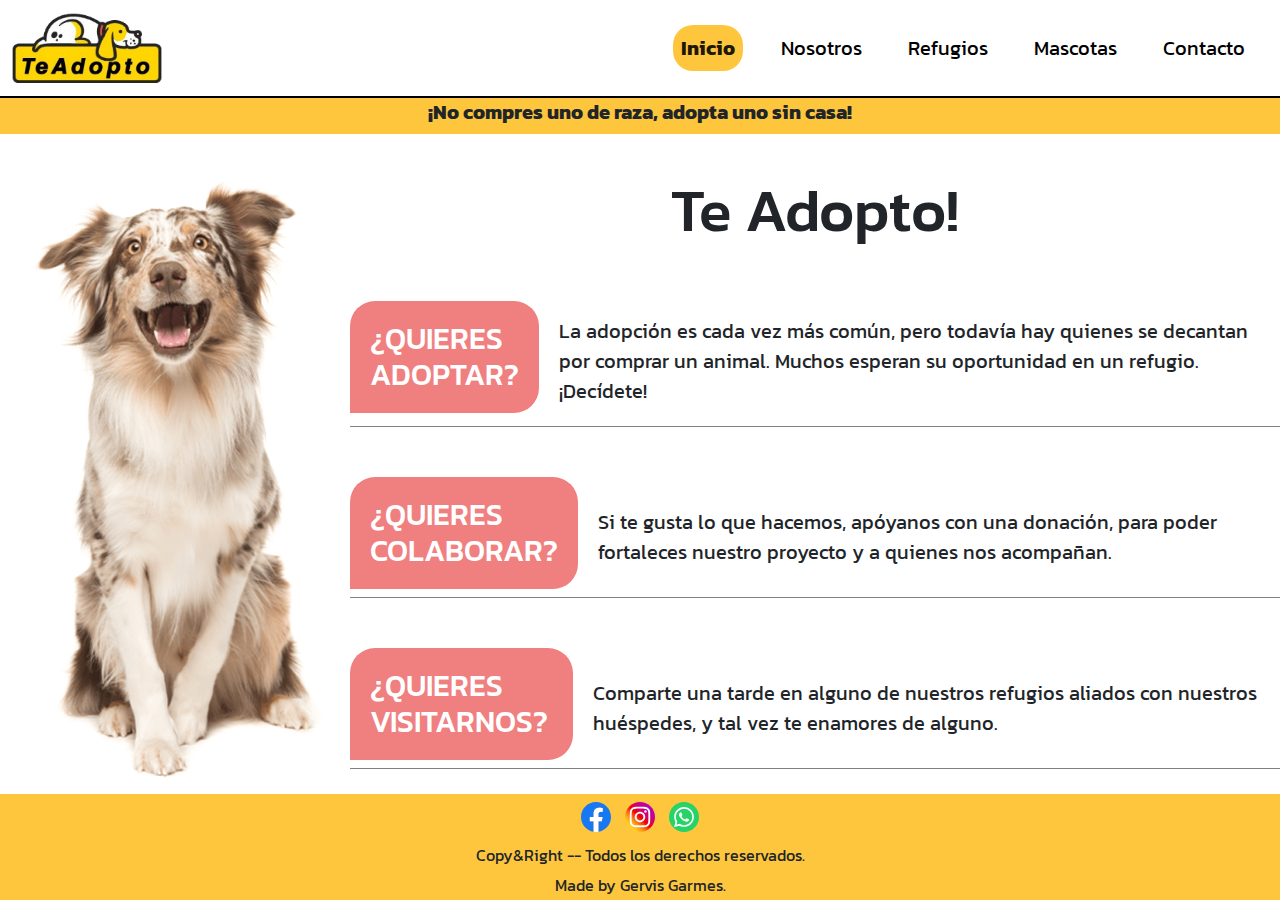
==== commit b3c0283e: "Cambios indicados en la devolución y en clase" ====
--- a/index.html
+++ b/index.html
@@ -56,18 +56,22 @@
 
         <!-- El contenido del main -->
         <main>
-            <img src="./images/perro-home.png" alt="" id="imgPerroIndex">
+            <div>
+                <img src="./images/perro-home.png" alt="" id="imgPerroIndex">
+                <h2>Te Adopto!</h2>
+            </div>
             <section id="indexSection">
+                <h2>Te Adopto!</h2>
                 <div class="cuadro__inicio">
-                    <a href="./pages/en-adopcion.html"><h2>¿QUIERES ADOPTAR?</h2></a>
+                    <a href="./pages/en-adopcion.html"><h3>¿QUIERES ADOPTAR?</h3></a>
                     <p class="textoIndex">La adopción es cada vez más común, pero todavía hay quienes se decantan por comprar un animal. Muchos esperan su oportunidad en un refugio. ¡Decídete!</p>
                 </div>
                 <div class="cuadro__inicio">
-                    <a href="./pages/donar.html"><h2>¿QUIERES COLABORAR?</h2></a>
+                    <a href="./pages/donar.html"><h3>¿QUIERES COLABORAR?</h3></a>
                     <p class="textoIndex">Si te gusta lo que hacemos, apóyanos con una donación, para poder fortaleces nuestro proyecto y a quienes nos acompañan.</p>
                 </div>
                 <div class="cuadro__inicio">
-                    <a href="#"><h2>¿QUIERES VISITARNOS?</h2></a>
+                    <a href="#"><h3>¿QUIERES VISITARNOS?</h3></a>
                     <p class="textoIndex">Comparte una tarde en alguno de nuestros refugios aliados con nuestros huéspedes, y tal vez te enamores de alguno.</p>
                 </div>
             </section>
--- a/css/app.css
+++ b/css/app.css
@@ -72,14 +72,14 @@
 }
 @media (min-width: 576px) and (max-width: 1024px) {
   header .nav-link {
-    font-size: 15px;
-    padding: 2px;
+    font-size: 18px;
+    padding: 6px;
   }
 }
 @media (max-width: 575px) {
   header .nav-link {
-    font-size: 15px;
-    padding: 2px;
+    font-size: 18px;
+    padding: 6px;
   }
 }
 header .navbar-nav {
@@ -101,7 +101,7 @@
     padding: 0 10px;
   }
 }
-header .nav-item:hover {
+header .nav-item::hover {
   background-color: #fec63d;
   border-radius: 20px;
 }
@@ -143,18 +143,6 @@
   }
 }
 
-.color-primario {
-  color: #fec63d;
-}
-
-.color-secundario {
-  color: black;
-}
-
-.color-terciario {
-  color: gray;
-}
-
 * {
   margin: 0;
   padding: 0;
@@ -171,12 +159,38 @@
   justify-content: center;
   align-items: center;
 }
+@media (max-width: 575px) {
+  main {
+    flex-direction: column;
+  }
+}
+main div h2 {
+  display: none;
+}
+@media (max-width: 575px) {
+  main div h2 {
+    display: unset;
+    font-size: 40px;
+    text-align: center;
+  }
+}
 main #imgPerroIndex {
   margin: 25px;
   width: 300px;
 }
 @media (max-width: 575px) {
   main #imgPerroIndex {
+    width: 130px;
+    margin-right: 0px;
+  }
+}
+main #indexSection h2 {
+  font-size: 60px;
+  text-align: center;
+  padding-top: 40px;
+}
+@media (max-width: 575px) {
+  main #indexSection h2 {
     display: none;
   }
 }
@@ -193,15 +207,15 @@
 main #indexSection .cuadro__inicio a {
   text-decoration: none;
 }
-main #indexSection .cuadro__inicio h2 {
+main #indexSection .cuadro__inicio h3 {
   padding: 20px;
   font-size: 30px;
   color: white;
-  background-color: lightcoral;
+  background-color: #f08080;
   border-radius: 25px 25px 25px 0px;
 }
 @media (max-width: 575px) {
-  main #indexSection .cuadro__inicio h2 {
+  main #indexSection .cuadro__inicio h3 {
     padding: 10px;
     font-size: 18px;
     text-align: center;
@@ -231,12 +245,28 @@
   }
 }
 
+.color-primario {
+  color: #fec63d;
+}
+
+.color-secundario {
+  color: black;
+}
+
+.color-terciario {
+  color: gray;
+}
+
 #footer_rrss {
   background-color: #fec63d;
   display: flex;
   flex-direction: column;
   justify-content: center;
   align-items: center;
+  position: fixed;
+  bottom: 0;
+  left: 0;
+  width: 100%;
 }
 #footer_rrss img {
   margin: 5px;
@@ -327,8 +357,8 @@
   }
 }
 #nosotrosSection #quienesSomos #quienesSomosTexto h2 {
-  font-size: 30px;
-  text-align: center;
+  font-size: 40px;
+  text-align: left;
   margin-bottom: 20px;
 }
 #nosotrosSection #quienesSomos #quienesSomosTexto p {
@@ -389,6 +419,10 @@
     font-size: 14px;
   }
 }
+#nosotrosSection #misionVisionValor img {
+  width: 120px;
+  margin-bottom: 20px;
+}
 @media (max-width: 575px) {
   #nosotrosSection #misionVisionValor {
     flex-direction: column;
@@ -405,6 +439,10 @@
 
 .color-terciario {
   color: gray;
+}
+
+#main__refugios {
+  margin-bottom: 100px;
 }
 
 #listaRefugios {
@@ -438,9 +476,8 @@
 #listaRefugios .contenedor__refugios .refugios {
   width: 200px;
   margin: 10px;
-  padding: 5px;
+  padding: 12px;
   background-color: #fec63d;
-  border: 1px solid black;
   border-radius: 10px;
 }
 #listaRefugios .contenedor__refugios .refugios img {
@@ -492,6 +529,7 @@
 }
 #mascotasSection img {
   width: 100%;
+  display: none;
 }
 #mascotasSection .contenedor__cajas {
   display: flex;
@@ -504,19 +542,29 @@
   text-decoration: none;
 }
 #mascotasSection .contenedor__cajas .mascotas__caja {
+  height: 200px;
   border-radius: 15px;
-  background-color: #fec63d;
+  background-color: #f08080;
+  background: linear-gradient(90deg, rgb(250, 157, 157) 0%, rgb(240, 128, 128) 46%);
   margin: 30px;
   padding: 15px;
 }
 #mascotasSection .contenedor__cajas .mascotas__caja p {
-  font-size: 30px;
+  font-size: 40px;
+  color: white;
   text-align: center;
   font-weight: bold;
-}
-@media (max-width: 575px) {
+  padding: 30px;
+  text-transform: uppercase;
+}
+@media (min-width: 576px) and (max-width: 1024px) {
   #mascotasSection .contenedor__cajas .mascotas__caja p {
-    font-size: 20px;
+    padding: 25px;
+  }
+}
+@media (max-width: 575px) {
+  #mascotasSection .contenedor__cajas .mascotas__caja p {
+    font-size: 30px;
   }
 }
 @media (min-width: 576px) and (max-width: 1024px) {
@@ -529,11 +577,29 @@
   #mascotasSection .contenedor__cajas .mascotas__caja {
     margin: 15px;
     padding: 10px;
+    height: 150px;
   }
 }
 @media (max-width: 575px) {
   #mascotasSection .contenedor__cajas {
     flex-direction: column;
+  }
+}
+
+#imagenPerros {
+  width: 100%;
+  position: absolute;
+  left: 0;
+  bottom: 100px;
+}
+@media (min-width: 576px) and (max-width: 1024px) {
+  #imagenPerros {
+    bottom: 85px;
+  }
+}
+@media (max-width: 575px) {
+  #imagenPerros {
+    bottom: 75px;
   }
 }
 
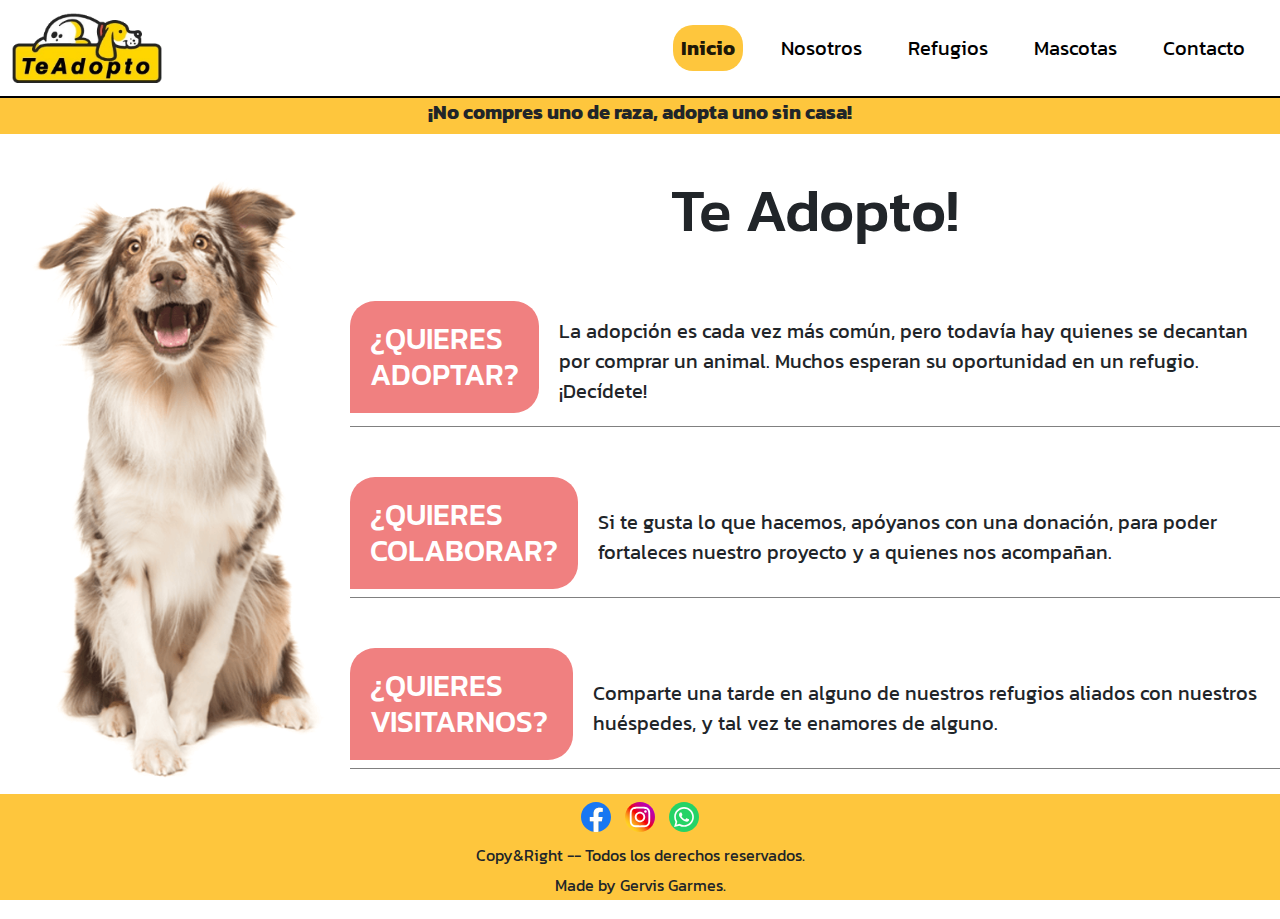
==== commit 9cf27aab: "Modificaciones de detalles de estilos" ====
--- a/index.html
+++ b/index.html
@@ -56,7 +56,7 @@
 
         <!-- El contenido del main -->
         <main>
-            <div>
+            <div id="main__titulo">
                 <img src="./images/perro-home.png" alt="" id="imgPerroIndex">
                 <h2>Te Adopto!</h2>
             </div>
--- a/css/app.css
+++ b/css/app.css
@@ -13,18 +13,6 @@
 
 * {
   font-family: "Kanit";
-}
-
-.color-primario {
-  color: #fec63d;
-}
-
-.color-secundario {
-  color: black;
-}
-
-.color-terciario {
-  color: gray;
 }
 
 @keyframes desplazamiento {
@@ -101,7 +89,7 @@
     padding: 0 10px;
   }
 }
-header .nav-item::hover {
+header .nav-item:hover {
   background-color: #fec63d;
   border-radius: 20px;
 }
@@ -158,17 +146,18 @@
   flex-wrap: nowrap;
   justify-content: center;
   align-items: center;
+  margin-bottom: 100px;
 }
 @media (max-width: 575px) {
   main {
     flex-direction: column;
   }
 }
-main div h2 {
+main #main__titulo h2 {
   display: none;
 }
 @media (max-width: 575px) {
-  main div h2 {
+  main #main__titulo h2 {
     display: unset;
     font-size: 40px;
     text-align: center;
@@ -245,18 +234,6 @@
   }
 }
 
-.color-primario {
-  color: #fec63d;
-}
-
-.color-secundario {
-  color: black;
-}
-
-.color-terciario {
-  color: gray;
-}
-
 #footer_rrss {
   background-color: #fec63d;
   display: flex;
@@ -291,18 +268,6 @@
     padding: 1px 0;
     font-size: 12px;
   }
-}
-
-.color-primario {
-  color: #fec63d;
-}
-
-.color-secundario {
-  color: black;
-}
-
-.color-terciario {
-  color: gray;
 }
 
 #nosotrosSection {
@@ -429,18 +394,6 @@
   }
 }
 
-.color-primario {
-  color: #fec63d;
-}
-
-.color-secundario {
-  color: black;
-}
-
-.color-terciario {
-  color: gray;
-}
-
 #main__refugios {
   margin-bottom: 100px;
 }
@@ -508,18 +461,6 @@
     display: none;
   }
 }
-.color-primario {
-  color: #fec63d;
-}
-
-.color-secundario {
-  color: black;
-}
-
-.color-terciario {
-  color: gray;
-}
-
 #mascotasSection {
   display: flex;
   flex-direction: column;
@@ -542,7 +483,7 @@
   text-decoration: none;
 }
 #mascotasSection .contenedor__cajas .mascotas__caja {
-  height: 200px;
+  height: auto;
   border-radius: 15px;
   background-color: #f08080;
   background: linear-gradient(90deg, rgb(250, 157, 157) 0%, rgb(240, 128, 128) 46%);
@@ -554,7 +495,6 @@
   color: white;
   text-align: center;
   font-weight: bold;
-  padding: 30px;
   text-transform: uppercase;
 }
 @media (min-width: 576px) and (max-width: 1024px) {
@@ -564,7 +504,7 @@
 }
 @media (max-width: 575px) {
   #mascotasSection .contenedor__cajas .mascotas__caja p {
-    font-size: 30px;
+    font-size: 35px;
   }
 }
 @media (min-width: 576px) and (max-width: 1024px) {
@@ -577,7 +517,6 @@
   #mascotasSection .contenedor__cajas .mascotas__caja {
     margin: 15px;
     padding: 10px;
-    height: 150px;
   }
 }
 @media (max-width: 575px) {
@@ -603,18 +542,6 @@
   }
 }
 
-.color-primario {
-  color: #fec63d;
-}
-
-.color-secundario {
-  color: black;
-}
-
-.color-terciario {
-  color: gray;
-}
-
 #contactoSection {
   display: flex;
   flex-direction: row;
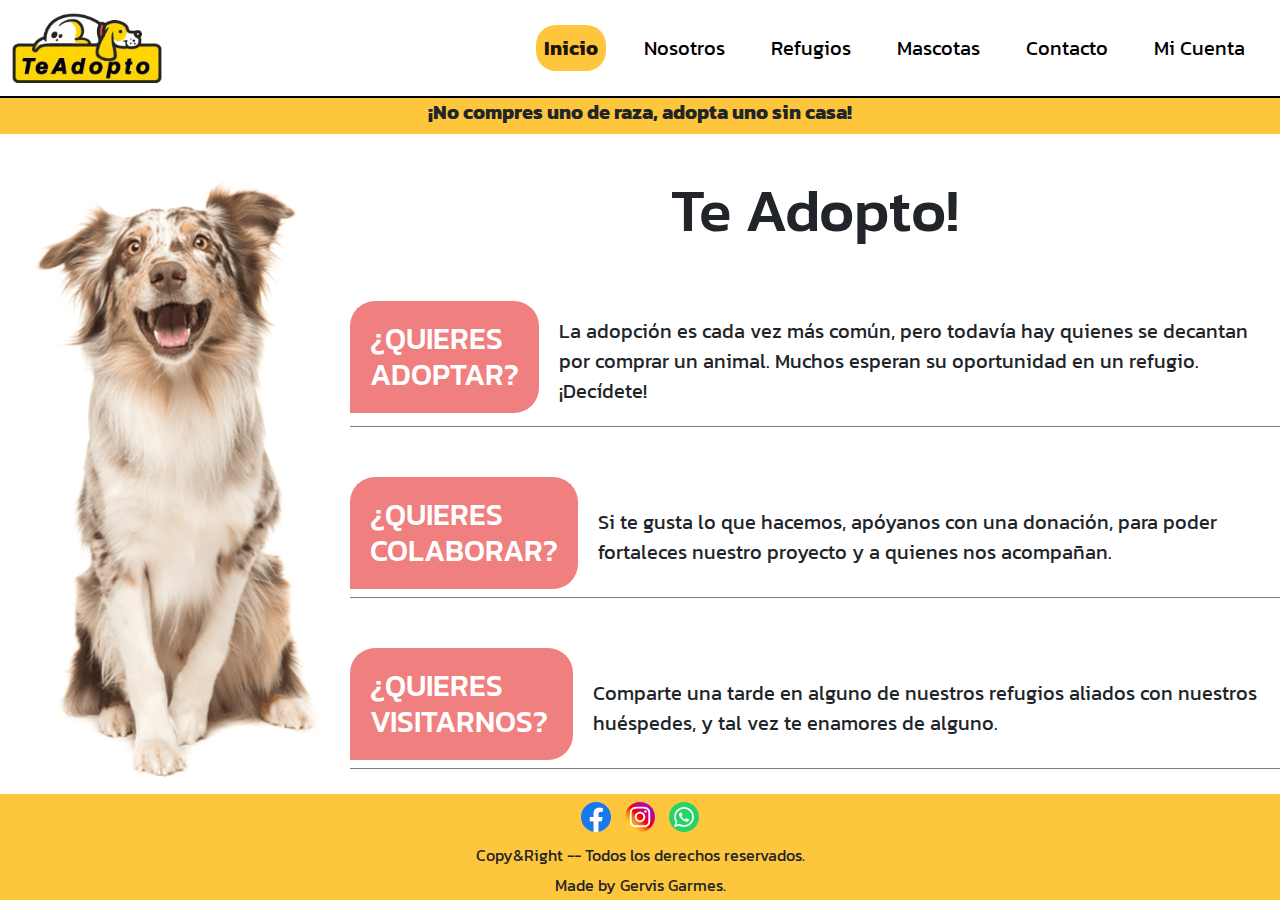
==== commit 9d8fdd72: "Agregando nuevas paginas" ====
--- a/index.html
+++ b/index.html
@@ -43,6 +43,9 @@
                             <li class="nav-item">
                                 <a class="nav-link" href="./pages/contacto.html">Contacto</a>
                             </li>
+                            <li class="nav-item">
+                                <a class="nav-link" href="./pages/login.html">Mi Cuenta</a>
+                            </li>
                         </ul>
                     </div>
                 </div>
@@ -57,7 +60,7 @@
         <!-- El contenido del main -->
         <main>
             <div id="main__titulo">
-                <img src="./images/perro-home.png" alt="" id="imgPerroIndex">
+                <img src="./images/perro-home.png" alt="Imagen de perro en el inicio" id="imgPerroIndex">
                 <h2>Te Adopto!</h2>
             </div>
             <section id="indexSection">
@@ -78,7 +81,7 @@
         </main>
 
         <!-- Información del sitio, redes cociales, copyright-->
-        <footer id="footer_rrss">
+        <footer class="fixed-bottom">
             <div>
                 <a href="https://www.facebook.com/ggarmes" target="_blank"><img src="./images/facebook_icon.svg" alt="Facebook Page""></a>
                 <a href="https://www.instagram.com/ggarmes/" target="_blank"><img src="./images/instagram_icon.svg" alt="Instagram Page"></a>
--- a/css/app.css
+++ b/css/app.css
@@ -234,18 +234,14 @@
   }
 }
 
-#footer_rrss {
+.fixed-bottom {
   background-color: #fec63d;
   display: flex;
   flex-direction: column;
   justify-content: center;
   align-items: center;
-  position: fixed;
-  bottom: 0;
-  left: 0;
-  width: 100%;
-}
-#footer_rrss img {
+}
+.fixed-bottom img {
   margin: 5px;
   padding: 3px 0;
   width: 30px;
@@ -253,18 +249,18 @@
   align-content: center;
 }
 @media (max-width: 575px) {
-  #footer_rrss img {
+  .fixed-bottom img {
     margin: 3px;
     width: 25px;
     height: 25px;
   }
 }
-#footer_rrss p {
+.fixed-bottom p {
   padding: 3px 0;
   margin: 0;
 }
 @media (max-width: 575px) {
-  #footer_rrss p {
+  .fixed-bottom p {
     padding: 1px 0;
     font-size: 12px;
   }
@@ -394,10 +390,6 @@
   }
 }
 
-#main__refugios {
-  margin-bottom: 100px;
-}
-
 #listaRefugios {
   height: 100%;
   width: 100%;
@@ -467,10 +459,6 @@
   flex-wrap: nowrap;
   justify-content: center;
   align-items: center;
-}
-#mascotasSection img {
-  width: 100%;
-  display: none;
 }
 #mascotasSection .contenedor__cajas {
   display: flex;
@@ -647,8 +635,52 @@
   flex-wrap: nowrap;
 }
 
-.imagen__construccion {
-  width: 400px;
+@media (max-width: 575px) {
+  *, ::after, ::before {
+    box-sizing: none;
+  }
+}
+.container-fluid .row {
+  flex-wrap: wrap;
+}
+@media (max-width: 575px) {
+  .container-fluid .row {
+    max-width: 100%;
+  }
+}
+#seccion__login {
+  padding-top: 50px;
+  width: 500px;
+  height: 500px;
+}
+@media (max-width: 575px) {
+  #seccion__login {
+    width: 250px;
+    height: 250px;
+  }
+}
+#seccion__login img {
+  width: 300px;
+}
+@media (max-width: 575px) {
+  #seccion__login img {
+    width: 200px;
+  }
+}
+#seccion__login .form-label {
+  font-size: 22px;
+}
+#seccion__login .form-text {
+  font-size: 18px;
+}
+#seccion__login .form-check-label {
+  font-size: 20px;
+}
+#seccion__login .btn-primary {
+  background-color: #f08080;
+  font-size: 20px;
+  font-weight: bold;
+  border: none;
 }
 
 /*# sourceMappingURL=app.css.map */
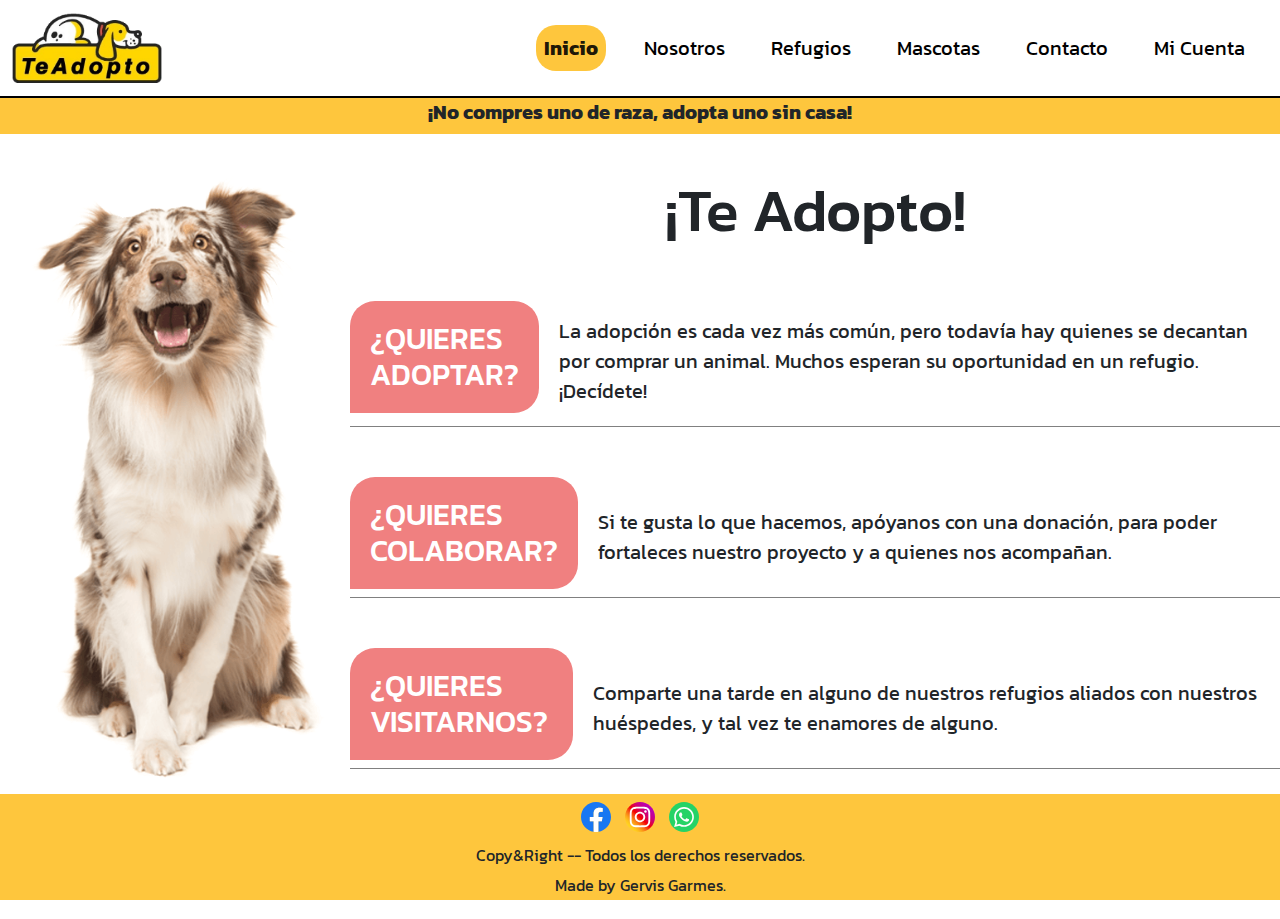
==== commit 96ea246f: "Ultimas modificaciones para la entrega final." ====
--- a/index.html
+++ b/index.html
@@ -61,10 +61,10 @@
         <main>
             <div id="main__titulo">
                 <img src="./images/perro-home.png" alt="Imagen de perro en el inicio" id="imgPerroIndex">
-                <h2>Te Adopto!</h2>
+                <h2>¡Te Adopto!</h2>
             </div>
             <section id="indexSection">
-                <h2>Te Adopto!</h2>
+                <h2>¡Te Adopto!</h2>
                 <div class="cuadro__inicio">
                     <a href="./pages/en-adopcion.html"><h3>¿QUIERES ADOPTAR?</h3></a>
                     <p class="textoIndex">La adopción es cada vez más común, pero todavía hay quienes se decantan por comprar un animal. Muchos esperan su oportunidad en un refugio. ¡Decídete!</p>
@@ -74,7 +74,7 @@
                     <p class="textoIndex">Si te gusta lo que hacemos, apóyanos con una donación, para poder fortaleces nuestro proyecto y a quienes nos acompañan.</p>
                 </div>
                 <div class="cuadro__inicio">
-                    <a href="#"><h3>¿QUIERES VISITARNOS?</h3></a>
+                    <a href="./pages/refugios.html"><h3>¿QUIERES VISITARNOS?</h3></a>
                     <p class="textoIndex">Comparte una tarde en alguno de nuestros refugios aliados con nuestros huéspedes, y tal vez te enamores de alguno.</p>
                 </div>
             </section>
--- a/css/app.css
+++ b/css/app.css
@@ -617,37 +617,31 @@
   }
 }
 
-.imagen__donacion {
-  width: 80px;
-}
-
-.imagen__construccion {
-  width: 200px;
-}
-
-.caja {
-  background-color: lightcoral;
-  height: auto;
-  aspect-ratio: 1/1; /* para que sea una caja cuadrada -- misma cantidad de alto que tenga de anchi */
-}
-
-.row {
-  flex-wrap: nowrap;
-}
-
-@media (max-width: 575px) {
-  *, ::after, ::before {
-    box-sizing: none;
-  }
-}
 .container-fluid .row {
   flex-wrap: wrap;
 }
+.container-fluid .row h2 {
+  font-size: 40px;
+  text-transform: uppercase;
+  text-align: center;
+  margin: 10px 0;
+}
+@media (max-width: 575px) {
+  .container-fluid .row h2 {
+    font-size: 30px;
+  }
+}
 @media (max-width: 575px) {
   .container-fluid .row {
-    max-width: 100%;
-  }
-}
+    max-width: 350px;
+  }
+}
+@media (max-width: 575px) {
+  .container-fluid {
+    max-width: 350px;
+  }
+}
+
 #seccion__login {
   padding-top: 50px;
   width: 500px;
